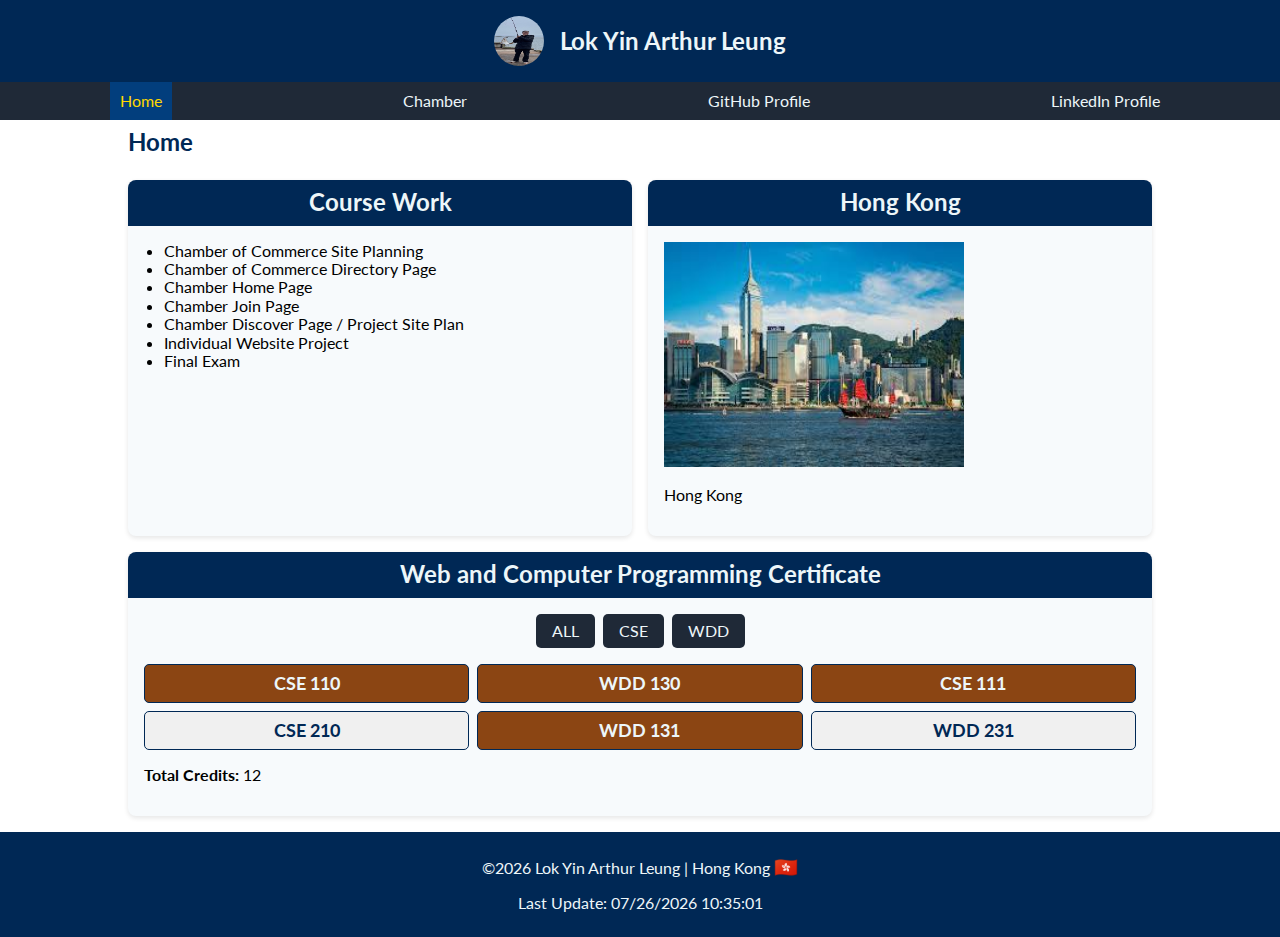
==== index.html @ f3d8ae1b "Updated" ====
<!DOCTYPE html>
<html lang="en">
<head>
    <meta charset="UTF-8">
    <meta name="viewport" content="width=device-width, initial-scale=1.0">
    <meta name="description" content="Home page">
    <meta name="author" content="Lok Yin Arthur Leung">
    <link rel="icon" href="images/bear-face.png">
    <!-- Essential META Tags -->
    <meta property="og:title" content="Home | Lok Yin Arthur Leung">
    <meta property="og:type" content="website" />
    <meta property="og:image" content="images/hongkong-card.jpg">
    <meta property="og:url" content="https://lalathehung.github.io/wdd231/index.html">
    <meta name="twitter:card" content="summary_large_image">

    <title>Home | Lok Yin Arthur Leung</title>
    <link rel="preconnect" href="https://fonts.googleapis.com">
    <link rel="preconnect" href="https://fonts.gstatic.com" crossorigin>
    <link href="https://fonts.googleapis.com/css2?family=Barlow&family=Lato&display=swap" rel="stylesheet">
    <link rel="stylesheet" href="styles/normalize.css">
    <link rel="stylesheet" href="styles/small.css">
    <link rel="stylesheet" href="styles/large.css">
    <script src="scripts/main.js" defer></script>
    <script src="scripts/courses.js" defer></script>
</head>
<body>
    <header>
        <div class="contenedor">
            <img class="avatar" src="images/profile.jpg" alt="Lok Yin Arthur Leung photo">
            <h1>Lok Yin Arthur Leung</h1>
        </div>
        <button id="menu" title="Menu"></button>
    </header>
    <nav>
        <ul>
            <li><a class="active" href="/index.html">Home</a></li>
            <li><a href="chamber/index.html" target="_blank">Chamber</a></li>
            <li><a href="https://github.com/lalathehung" target="_blank">GitHub Profile</a></li>
            <li><a href="https://www.linkedin.com" target="_blank">LinkedIn Profile</a></li>
        </ul>
    </nav>
    <h2 class="page-title">Home</h2>
    <main>
        <section class="courseWork-box">
            <h2>Course Work</h2>
            <ul>
                <li>Chamber of Commerce Site Planning</li>
                <li>Chamber of Commerce Directory Page</li>
                <li>Chamber Home Page</li>
                <li>Chamber Join Page</li>
                <li>Chamber Discover Page / Project Site Plan</li>
                <li>Individual Website Project</li>
                <li>Final Exam</li>
            </ul>
        </section>
        <section class="country-box">
            <h2>Hong Kong</h2>
            <picture>
                <source media="(min-width: 768px)" srcset="images/hongkong_small.jpg">
                <source media="(min-width: 1024px)" srcset="images/hongkong_medium.jpg">
                <img src="images/hongkong_small.jpg" alt="Hong Kong" width="300" height="225">
            </picture>
            <p>Hong Kong</p>
        </section>
        <section class="certificate-box">
            <h2>Web and Computer Programming Certificate</h2>
            <div class="boxButton">
                <button class="courseButton" value="all" title="Filter button">ALL</button>
                <button class="courseButton" value="cse" title="Filter button">CSE</button>
                <button class="courseButton" value="wdd" title="Filter button">WDD</button>
            </div>
            <div class="boxcertificate01 boxCourse"></div>
            <dialog id="courses-details"></dialog>
            <p id="totalCreditsCert01">Total Credits for Certificate 1: 0</p>
        </section>
    </main>
    <footer>
        <p>©<span id="currentyear">2025</span> Lok Yin Arthur Leung | Hong Kong <span class="flag">🇭🇰</span></p>
        <p id="lastModified">Last Update: 01/01/1970 12:00:00</p>
    </footer>
</body>
</html>
---- styles/small.css ----
:root {
    --true-blue: #0466c8ff;
    --sapphire: #0353a4ff;
    --yale-blue: #023e7dff;
    --oxford-blue: #002855ff;
    --alice-blue: #edf6f9ff;
    --cool-gray: #1f2937ff; 
    --slate-gray: #1f2937ff; 
    --brown: #8b4513ff; 
    --section-background: #f7fafcff; 
    --headline-color-on-white: var(--oxford-blue);
    --headline-color-on-color: var(--alice-blue);
    --nav-link-color: var(--oxford-blue);
    --nav-background-color: var(--cool-gray);
    --nav-hover-link-color: var(--alice-blue);
    --nav-hover-background-color: var(--sapphire);
    --font-size-small: 16px;
    --font-size-base: 18px;
    --font-size-large: 24px;
}

body {
    font-family: 'Lato', sans-serif;
    margin: 0;
    padding: 0;
    display: flex;
    flex-direction: column;
    min-height: 100vh;
}

header, footer {
    background-color: var(--oxford-blue);
    color: var(--alice-blue);
    text-align: center;
    padding: 1rem;
}

header .contenedor {
    display: flex;
    flex-direction: row; /* Horizontal layout: avatar on left, name on right */
    align-items: center;
    justify-content: center;
    gap: 1rem;
}

header h1 {
    margin: 0;
    font-size: var(--font-size-large);
}

.avatar {
    width: 50px;
    height: 50px;
    border-radius: 50%;
}

nav ul {
    list-style: none;
    padding: 0;
    margin: 0;
    display: flex;
    justify-content: space-around;
    background-color: var(--nav-background-color);
}

nav a {
    color: var(--alice-blue);
    text-decoration: none;
    padding: 10px;
    display: block; /* Ensure the entire link area is clickable */
}

nav a:hover, nav a.active {
    background-color: var(--yale-blue); /* Darker blue for active link */
    color: #ffd700; /* Yellow for active link text */
}

#menu {
    display: block;
    font-size: 24px;
    padding: 10px;
    background-color: var(--sapphire);
    color: var(--alice-blue);
    border: none;
    cursor: pointer;
}

#menu::before {
    content: '≡';
}

#menu.open::before {
    content: 'X';
}

.page-title {
    text-align: left;
    margin: 0.5rem 10%; /* Adjusted margin to match the example */
    font-size: var(--font-size-large);
    color: var(--oxford-blue);
}

main {
    padding: 1rem;
    display: flex;
    flex-direction: column;
    gap: 1rem;
    width: 80%; /* Center the content */
    max-width: 1200px; /* Match the example's max-width */
    margin: 0 auto; /* Center horizontally */
}

section {
    background-color: var(--section-background); /* Light blue-gray background */
    padding: 1rem;
    border-radius: 8px;
    box-shadow: 0 2px 5px rgba(0,0,0,0.1);
}

section h2 {
    background-color: var(--oxford-blue); /* Dark blue background for section titles */
    color: var(--alice-blue); /* White text */
    text-align: center !important; /* Center the section titles */
    padding: 0.5rem;
    margin: -1rem -1rem 1rem -1rem; /* Extend background to edges of section */
    border-top-left-radius: 8px;
    border-top-right-radius: 8px;
    border-bottom: 2px solid var(--oxford-blue);
    font-size: var(--font-size-large);
}

h1 {
    font-size: var(--font-size-large);
    margin-bottom: 0.5rem;
}

.courseWork-box ul {
    margin: 0;
    padding-left: 20px;
}

.boxButton {
    display: flex;
    justify-content: center !important; /* Center the buttons */
    align-items: center; /* Vertically center the buttons */
    gap: 0.5rem;
    margin-bottom: 1rem;
    width: 100%; /* Ensure the container spans the full width */
    text-align: center; /* Fallback for centering */
}

.courseButton {
    padding: 0.5rem 1rem;
    border: none;
    border-radius: 5px;
    background-color: var(--slate-gray);
    color: var(--alice-blue);
    cursor: pointer;
    transition: background-color 0.3s;
}

.courseButton:hover {
    background-color: var(--nav-hover-background-color);
}

.boxcertificate01 {
    display: grid;
    grid-template-columns: 1fr; /* Default: single column */
    gap: 0.5rem;
}

.course {
    padding: 0.5rem;
    border: 1px solid var(--oxford-blue);
    border-radius: 5px;
    text-align: center;
}

.course h3 {
    margin: 0;
    font-size: var(--font-size-base);
}

.courseComplete {
    background-color: var(--brown); /* Brown for completed courses */
    color: var(--alice-blue);
}

.courseNoComplete {
    background-color: #f0f0f0; /* Light gray for incomplete courses */
    color: var(--oxford-blue);
}

footer p {
    margin: 0;
    padding: 0.5rem;
    font-size: var(--font-size-small);
}

.flag {
    font-size: 1.2rem;
}

@media (max-width: 768px) {
    nav ul {
        flex-direction: column;
        display: none;
    }
    
    nav ul.open {
        display: flex;
    }

    nav li {
        border-bottom: 1px solid var(--slate-gray);
    }

    main {
        grid-template-columns: 1fr; /* Stack sections vertically on mobile */
        width: 90%; /* Slightly wider on mobile */
    }

    header .contenedor {
        flex-direction: column; /* Stack avatar and name on mobile */
    }

    .page-title {
        margin: 0.5rem 5%; /* Adjusted for mobile */
    }

    .boxcertificate01 {
        grid-template-columns: 1fr; /* Single column on mobile */
    }
}

@media (min-width: 768px) {
    nav ul {
        display: flex;
    }
    
    #menu {
        display: none;
    }

    main {
        display: grid;
        grid-template-columns: 1fr 1fr; /* Two equal columns for Course Work and Hong Kong */
        gap: 1rem;
    }

    .certificate-box {
        grid-column: 1 / -1; /* Certificate section spans full width */
    }

    section.certificate-box .boxcertificate01 {
        display: grid !important; /* Ensure grid is applied */
        grid-template-columns: repeat(3, 1fr) !important; /* Three columns for course list on desktop */
        gap: 0.5rem;
    }

    section {
        min-height: 250px; /* Ensure consistent height for Course Work and Hong Kong */
        box-sizing: border-box;
    }
}
---- styles/large.css ----
/* Larger Views ******************************/
@media (min-width: 1024px) {
    main {
        width: 80%;
        max-width: 1200px;
        margin: 0 auto; /* Center the content */
    }  
}
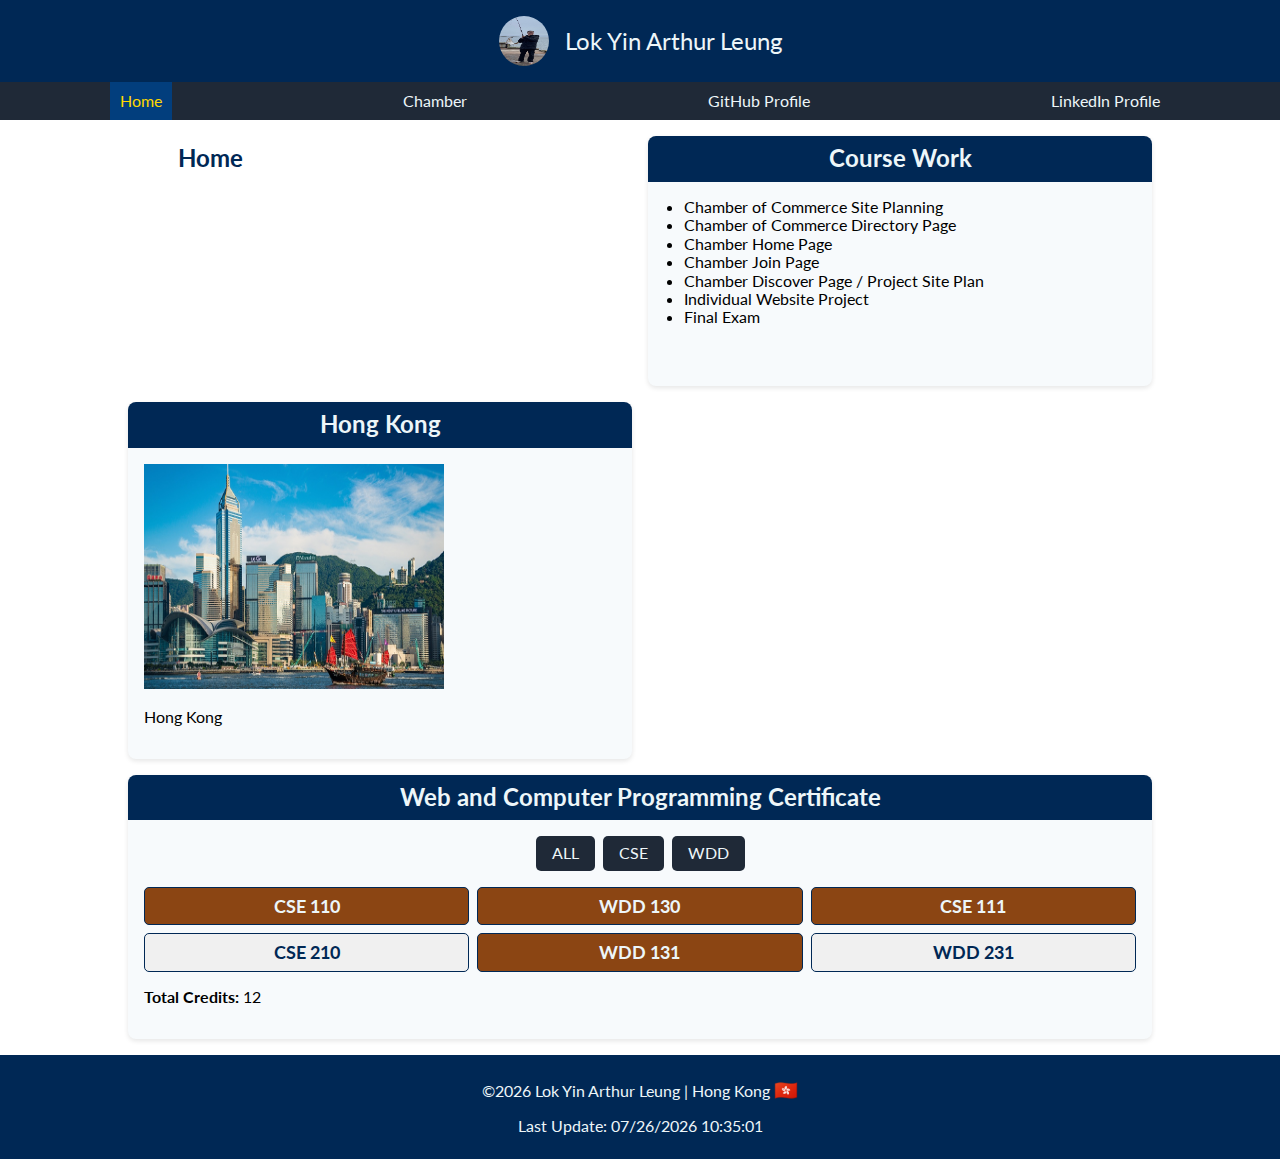
==== commit f34b5e01: "Updated" ====
--- a/index.html
+++ b/index.html
@@ -27,20 +27,20 @@
     <header>
         <div class="contenedor">
             <img class="avatar" src="images/profile.jpg" alt="Lok Yin Arthur Leung photo">
-            <h1>Lok Yin Arthur Leung</h1>
+            <div>Lok Yin Arthur Leung</div> <!-- Changed from <h1> to <div> -->
         </div>
         <button id="menu" title="Menu"></button>
     </header>
     <nav>
         <ul>
-            <li><a class="active" href="/index.html">Home</a></li>
+            <li><a class="active" href="./index.html">Home</a></li> <!-- Updated href -->
             <li><a href="chamber/index.html" target="_blank">Chamber</a></li>
             <li><a href="https://github.com/lalathehung" target="_blank">GitHub Profile</a></li>
             <li><a href="https://www.linkedin.com" target="_blank">LinkedIn Profile</a></li>
         </ul>
     </nav>
-    <h2 class="page-title">Home</h2>
     <main>
+        <h1>Home</h1> <!-- Added as first element in main, matches screenshot -->
         <section class="courseWork-box">
             <h2>Course Work</h2>
             <ul>
@@ -56,9 +56,9 @@
         <section class="country-box">
             <h2>Hong Kong</h2>
             <picture>
-                <source media="(min-width: 768px)" srcset="images/hongkong_small.jpg">
-                <source media="(min-width: 1024px)" srcset="images/hongkong_medium.jpg">
-                <img src="images/hongkong_small.jpg" alt="Hong Kong" width="300" height="225">
+                <source media="(min-width: 768px)" srcset="images/hongkong_medium.jpg"> <!-- Updated to use different image -->
+                <source media="(min-width: 1024px)" srcset="images/hongkong_large.jpg">
+                <img src="images/hongkong_small.jpg" alt="Hong Kong" width="300" height="225" loading="lazy">
             </picture>
             <p>Hong Kong</p>
         </section>
--- a/styles/small.css
+++ b/styles/small.css
@@ -37,13 +37,13 @@
 
 header .contenedor {
     display: flex;
-    flex-direction: row; /* Horizontal layout: avatar on left, name on right */
+    flex-direction: row;
     align-items: center;
     justify-content: center;
     gap: 1rem;
 }
 
-header h1 {
+header .contenedor div { /* Updated to target <div> */
     margin: 0;
     font-size: var(--font-size-large);
 }
@@ -67,12 +67,12 @@
     color: var(--alice-blue);
     text-decoration: none;
     padding: 10px;
-    display: block; /* Ensure the entire link area is clickable */
+    display: block;
 }
 
 nav a:hover, nav a.active {
-    background-color: var(--yale-blue); /* Darker blue for active link */
-    color: #ffd700; /* Yellow for active link text */
+    background-color: var(--yale-blue);
+    color: #ffd700;
 }
 
 #menu {
@@ -93,11 +93,10 @@
     content: 'X';
 }
 
-.page-title {
-    text-align: left;
-    margin: 0.5rem 10%; /* Adjusted margin to match the example */
+main h1 { /* Added styling for <h1> in main */
     font-size: var(--font-size-large);
     color: var(--oxford-blue);
+    margin: 0.5rem 10%;
 }
 
 main {
@@ -105,24 +104,24 @@
     display: flex;
     flex-direction: column;
     gap: 1rem;
-    width: 80%; /* Center the content */
-    max-width: 1200px; /* Match the example's max-width */
-    margin: 0 auto; /* Center horizontally */
+    width: 80%;
+    max-width: 1200px;
+    margin: 0 auto;
 }
 
 section {
-    background-color: var(--section-background); /* Light blue-gray background */
+    background-color: var(--section-background);
     padding: 1rem;
     border-radius: 8px;
     box-shadow: 0 2px 5px rgba(0,0,0,0.1);
 }
 
 section h2 {
-    background-color: var(--oxford-blue); /* Dark blue background for section titles */
-    color: var(--alice-blue); /* White text */
-    text-align: center !important; /* Center the section titles */
+    background-color: var(--oxford-blue);
+    color: var(--alice-blue);
+    text-align: center !important;
     padding: 0.5rem;
-    margin: -1rem -1rem 1rem -1rem; /* Extend background to edges of section */
+    margin: -1rem -1rem 1rem -1rem;
     border-top-left-radius: 8px;
     border-top-right-radius: 8px;
     border-bottom: 2px solid var(--oxford-blue);
@@ -141,12 +140,12 @@
 
 .boxButton {
     display: flex;
-    justify-content: center !important; /* Center the buttons */
-    align-items: center; /* Vertically center the buttons */
+    justify-content: center !important;
+    align-items: center;
     gap: 0.5rem;
     margin-bottom: 1rem;
-    width: 100%; /* Ensure the container spans the full width */
-    text-align: center; /* Fallback for centering */
+    width: 100%;
+    text-align: center;
 }
 
 .courseButton {
@@ -165,7 +164,7 @@
 
 .boxcertificate01 {
     display: grid;
-    grid-template-columns: 1fr; /* Default: single column */
+    grid-template-columns: 1fr;
     gap: 0.5rem;
 }
 
@@ -182,12 +181,12 @@
 }
 
 .courseComplete {
-    background-color: var(--brown); /* Brown for completed courses */
+    background-color: var(--brown);
     color: var(--alice-blue);
 }
 
 .courseNoComplete {
-    background-color: #f0f0f0; /* Light gray for incomplete courses */
+    background-color: #f0f0f0;
     color: var(--oxford-blue);
 }
 
@@ -216,20 +215,20 @@
     }
 
     main {
-        grid-template-columns: 1fr; /* Stack sections vertically on mobile */
-        width: 90%; /* Slightly wider on mobile */
+        grid-template-columns: 1fr;
+        width: 90%;
     }
 
     header .contenedor {
-        flex-direction: column; /* Stack avatar and name on mobile */
-    }
-
-    .page-title {
-        margin: 0.5rem 5%; /* Adjusted for mobile */
+        flex-direction: column;
+    }
+
+    main h1 { /* Adjusted for mobile */
+        margin: 0.5rem 5%;
     }
 
     .boxcertificate01 {
-        grid-template-columns: 1fr; /* Single column on mobile */
+        grid-template-columns: 1fr;
     }
 }
 
@@ -244,22 +243,22 @@
 
     main {
         display: grid;
-        grid-template-columns: 1fr 1fr; /* Two equal columns for Course Work and Hong Kong */
+        grid-template-columns: 1fr 1fr;
         gap: 1rem;
     }
 
     .certificate-box {
-        grid-column: 1 / -1; /* Certificate section spans full width */
+        grid-column: 1 / -1;
     }
 
     section.certificate-box .boxcertificate01 {
-        display: grid !important; /* Ensure grid is applied */
-        grid-template-columns: repeat(3, 1fr) !important; /* Three columns for course list on desktop */
+        display: grid !important;
+        grid-template-columns: repeat(3, 1fr) !important;
         gap: 0.5rem;
     }
 
     section {
-        min-height: 250px; /* Ensure consistent height for Course Work and Hong Kong */
+        min-height: 250px;
         box-sizing: border-box;
     }
 }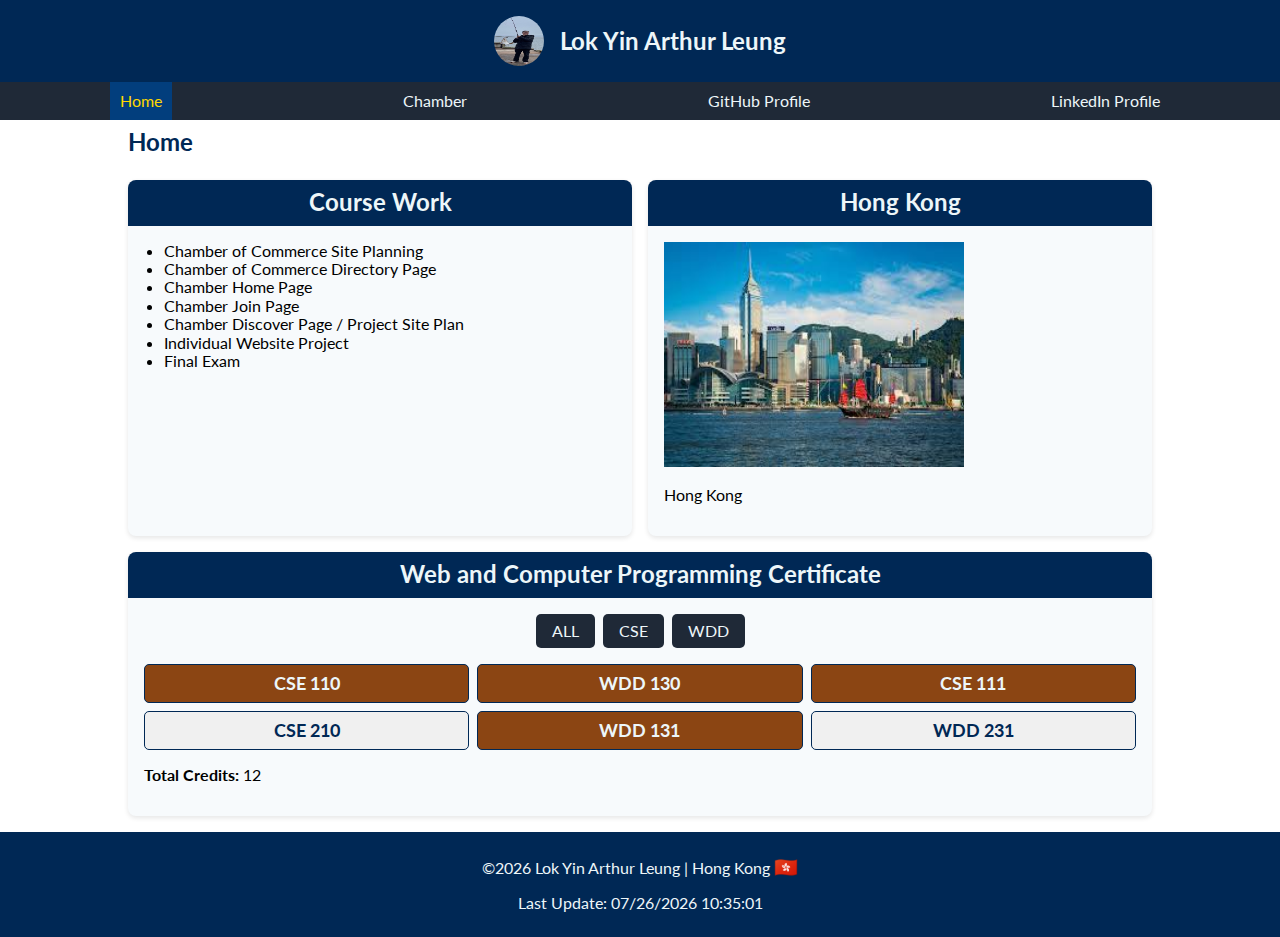
==== commit 4db1496b: "Updated" ====
--- a/index.html
+++ b/index.html
@@ -27,20 +27,20 @@
     <header>
         <div class="contenedor">
             <img class="avatar" src="images/profile.jpg" alt="Lok Yin Arthur Leung photo">
-            <div>Lok Yin Arthur Leung</div> <!-- Changed from <h1> to <div> -->
+            <h1>Lok Yin Arthur Leung</h1>
         </div>
         <button id="menu" title="Menu"></button>
     </header>
     <nav>
         <ul>
-            <li><a class="active" href="./index.html">Home</a></li> <!-- Updated href -->
+            <li><a class="active" href="/index.html">Home</a></li>
             <li><a href="chamber/index.html" target="_blank">Chamber</a></li>
             <li><a href="https://github.com/lalathehung" target="_blank">GitHub Profile</a></li>
             <li><a href="https://www.linkedin.com" target="_blank">LinkedIn Profile</a></li>
         </ul>
     </nav>
+    <h2 class="page-title">Home</h2>
     <main>
-        <h1>Home</h1> <!-- Added as first element in main, matches screenshot -->
         <section class="courseWork-box">
             <h2>Course Work</h2>
             <ul>
@@ -56,9 +56,9 @@
         <section class="country-box">
             <h2>Hong Kong</h2>
             <picture>
-                <source media="(min-width: 768px)" srcset="images/hongkong_medium.jpg"> <!-- Updated to use different image -->
-                <source media="(min-width: 1024px)" srcset="images/hongkong_large.jpg">
-                <img src="images/hongkong_small.jpg" alt="Hong Kong" width="300" height="225" loading="lazy">
+                <source media="(min-width: 768px)" srcset="images/hongkong_small.jpg">
+                <source media="(min-width: 1024px)" srcset="images/hongkong_medium.jpg">
+                <img src="images/hongkong_small.jpg" alt="Hong Kong" width="300" height="225">
             </picture>
             <p>Hong Kong</p>
         </section>
--- a/styles/small.css
+++ b/styles/small.css
@@ -37,13 +37,13 @@
 
 header .contenedor {
     display: flex;
-    flex-direction: row;
+    flex-direction: row; /* Horizontal layout: avatar on left, name on right */
     align-items: center;
     justify-content: center;
     gap: 1rem;
 }
 
-header .contenedor div { /* Updated to target <div> */
+header h1 {
     margin: 0;
     font-size: var(--font-size-large);
 }
@@ -67,12 +67,12 @@
     color: var(--alice-blue);
     text-decoration: none;
     padding: 10px;
-    display: block;
+    display: block; /* Ensure the entire link area is clickable */
 }
 
 nav a:hover, nav a.active {
-    background-color: var(--yale-blue);
-    color: #ffd700;
+    background-color: var(--yale-blue); /* Darker blue for active link */
+    color: #ffd700; /* Yellow for active link text */
 }
 
 #menu {
@@ -93,10 +93,11 @@
     content: 'X';
 }
 
-main h1 { /* Added styling for <h1> in main */
+.page-title {
+    text-align: left;
+    margin: 0.5rem 10%; /* Adjusted margin to match the example */
     font-size: var(--font-size-large);
     color: var(--oxford-blue);
-    margin: 0.5rem 10%;
 }
 
 main {
@@ -104,24 +105,24 @@
     display: flex;
     flex-direction: column;
     gap: 1rem;
-    width: 80%;
-    max-width: 1200px;
-    margin: 0 auto;
+    width: 80%; /* Center the content */
+    max-width: 1200px; /* Match the example's max-width */
+    margin: 0 auto; /* Center horizontally */
 }
 
 section {
-    background-color: var(--section-background);
+    background-color: var(--section-background); /* Light blue-gray background */
     padding: 1rem;
     border-radius: 8px;
     box-shadow: 0 2px 5px rgba(0,0,0,0.1);
 }
 
 section h2 {
-    background-color: var(--oxford-blue);
-    color: var(--alice-blue);
-    text-align: center !important;
+    background-color: var(--oxford-blue); /* Dark blue background for section titles */
+    color: var(--alice-blue); /* White text */
+    text-align: center !important; /* Center the section titles */
     padding: 0.5rem;
-    margin: -1rem -1rem 1rem -1rem;
+    margin: -1rem -1rem 1rem -1rem; /* Extend background to edges of section */
     border-top-left-radius: 8px;
     border-top-right-radius: 8px;
     border-bottom: 2px solid var(--oxford-blue);
@@ -140,12 +141,12 @@
 
 .boxButton {
     display: flex;
-    justify-content: center !important;
-    align-items: center;
+    justify-content: center !important; /* Center the buttons */
+    align-items: center; /* Vertically center the buttons */
     gap: 0.5rem;
     margin-bottom: 1rem;
-    width: 100%;
-    text-align: center;
+    width: 100%; /* Ensure the container spans the full width */
+    text-align: center; /* Fallback for centering */
 }
 
 .courseButton {
@@ -164,7 +165,7 @@
 
 .boxcertificate01 {
     display: grid;
-    grid-template-columns: 1fr;
+    grid-template-columns: 1fr; /* Default: single column */
     gap: 0.5rem;
 }
 
@@ -181,12 +182,12 @@
 }
 
 .courseComplete {
-    background-color: var(--brown);
+    background-color: var(--brown); /* Brown for completed courses */
     color: var(--alice-blue);
 }
 
 .courseNoComplete {
-    background-color: #f0f0f0;
+    background-color: #f0f0f0; /* Light gray for incomplete courses */
     color: var(--oxford-blue);
 }
 
@@ -215,20 +216,20 @@
     }
 
     main {
-        grid-template-columns: 1fr;
-        width: 90%;
+        grid-template-columns: 1fr; /* Stack sections vertically on mobile */
+        width: 90%; /* Slightly wider on mobile */
     }
 
     header .contenedor {
-        flex-direction: column;
-    }
-
-    main h1 { /* Adjusted for mobile */
-        margin: 0.5rem 5%;
+        flex-direction: column; /* Stack avatar and name on mobile */
+    }
+
+    .page-title {
+        margin: 0.5rem 5%; /* Adjusted for mobile */
     }
 
     .boxcertificate01 {
-        grid-template-columns: 1fr;
+        grid-template-columns: 1fr; /* Single column on mobile */
     }
 }
 
@@ -243,22 +244,22 @@
 
     main {
         display: grid;
-        grid-template-columns: 1fr 1fr;
+        grid-template-columns: 1fr 1fr; /* Two equal columns for Course Work and Hong Kong */
         gap: 1rem;
     }
 
     .certificate-box {
-        grid-column: 1 / -1;
+        grid-column: 1 / -1; /* Certificate section spans full width */
     }
 
     section.certificate-box .boxcertificate01 {
-        display: grid !important;
-        grid-template-columns: repeat(3, 1fr) !important;
+        display: grid !important; /* Ensure grid is applied */
+        grid-template-columns: repeat(3, 1fr) !important; /* Three columns for course list on desktop */
         gap: 0.5rem;
     }
 
     section {
-        min-height: 250px;
+        min-height: 250px; /* Ensure consistent height for Course Work and Hong Kong */
         box-sizing: border-box;
     }
 }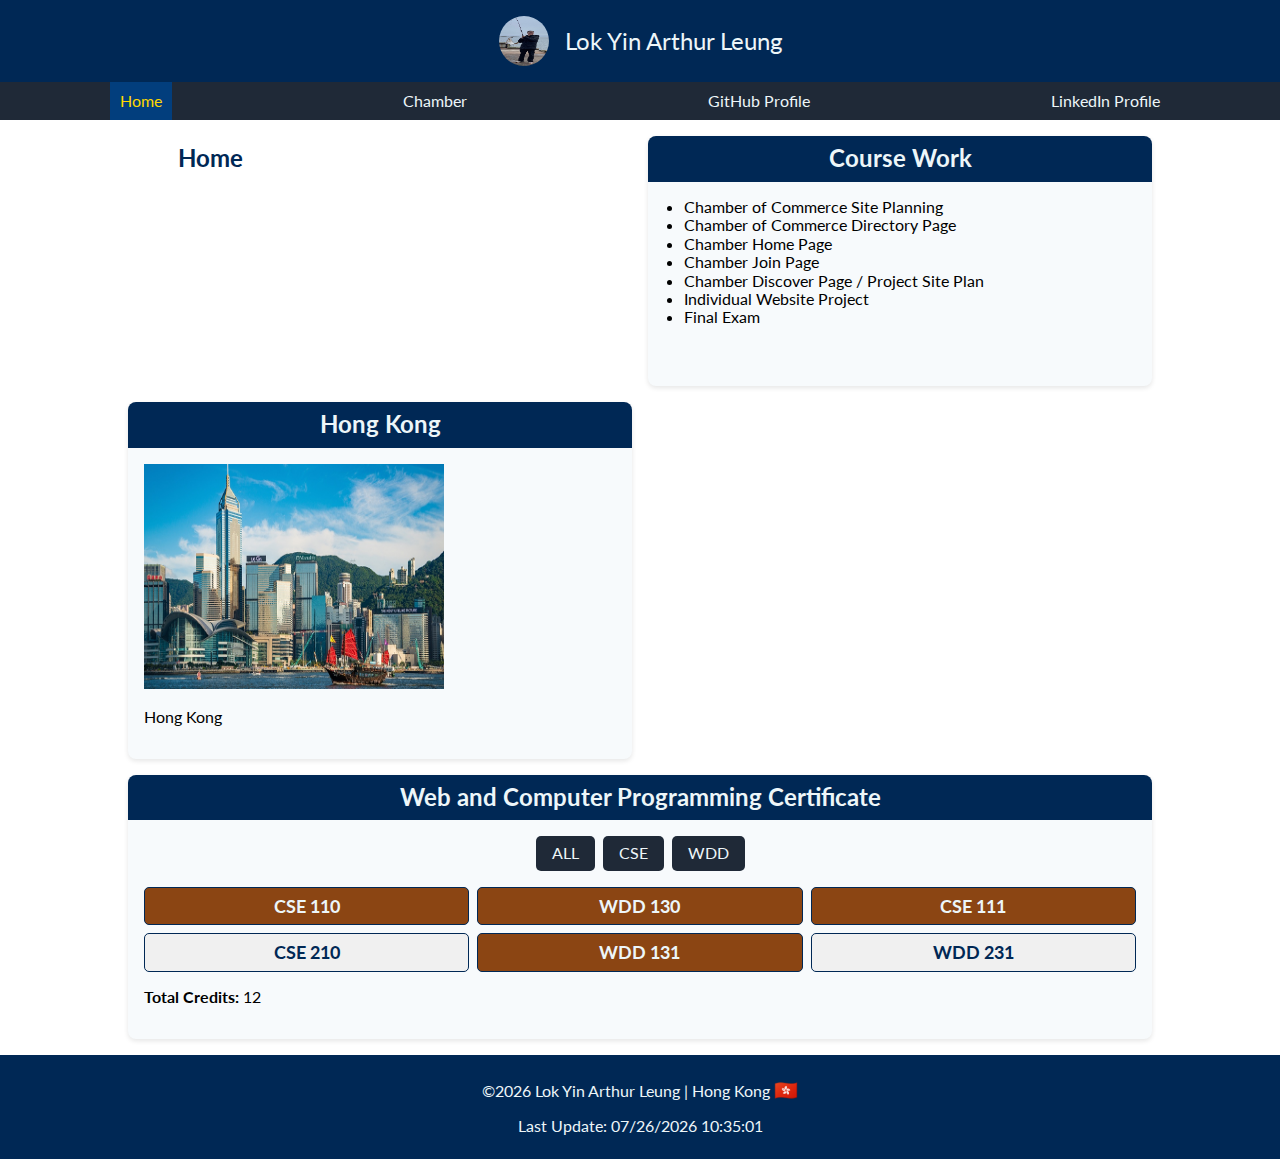
==== commit 04e39758: "Updated" ====
--- a/index.html
+++ b/index.html
@@ -27,20 +27,20 @@
     <header>
         <div class="contenedor">
             <img class="avatar" src="images/profile.jpg" alt="Lok Yin Arthur Leung photo">
-            <h1>Lok Yin Arthur Leung</h1>
+            <div>Lok Yin Arthur Leung</div> <!-- Changed from <h1> to <div> -->
         </div>
         <button id="menu" title="Menu"></button>
     </header>
     <nav>
         <ul>
-            <li><a class="active" href="/index.html">Home</a></li>
+            <li><a class="active" href="./index.html">Home</a></li> <!-- Updated href -->
             <li><a href="chamber/index.html" target="_blank">Chamber</a></li>
             <li><a href="https://github.com/lalathehung" target="_blank">GitHub Profile</a></li>
             <li><a href="https://www.linkedin.com" target="_blank">LinkedIn Profile</a></li>
         </ul>
     </nav>
-    <h2 class="page-title">Home</h2>
     <main>
+        <h1>Home</h1> <!-- Added as first element in main, matches page title -->
         <section class="courseWork-box">
             <h2>Course Work</h2>
             <ul>
@@ -56,9 +56,9 @@
         <section class="country-box">
             <h2>Hong Kong</h2>
             <picture>
-                <source media="(min-width: 768px)" srcset="images/hongkong_small.jpg">
-                <source media="(min-width: 1024px)" srcset="images/hongkong_medium.jpg">
-                <img src="images/hongkong_small.jpg" alt="Hong Kong" width="300" height="225">
+                <source media="(min-width: 768px)" srcset="images/hongkong_medium.jpg">
+                <source media="(min-width: 1024px)" srcset="images/hongkong_large.jpg">
+                <img src="images/hongkong_small.jpg" alt="Hong Kong" width="300" height="225" loading="lazy">
             </picture>
             <p>Hong Kong</p>
         </section>
--- a/styles/small.css
+++ b/styles/small.css
@@ -37,13 +37,13 @@
 
 header .contenedor {
     display: flex;
-    flex-direction: row; /* Horizontal layout: avatar on left, name on right */
+    flex-direction: row;
     align-items: center;
     justify-content: center;
     gap: 1rem;
 }
 
-header h1 {
+header .contenedor div {
     margin: 0;
     font-size: var(--font-size-large);
 }
@@ -67,12 +67,12 @@
     color: var(--alice-blue);
     text-decoration: none;
     padding: 10px;
-    display: block; /* Ensure the entire link area is clickable */
+    display: block;
 }
 
 nav a:hover, nav a.active {
-    background-color: var(--yale-blue); /* Darker blue for active link */
-    color: #ffd700; /* Yellow for active link text */
+    background-color: var(--yale-blue);
+    color: #ffd700;
 }
 
 #menu {
@@ -93,9 +93,9 @@
     content: 'X';
 }
 
-.page-title {
+main h1 {
     text-align: left;
-    margin: 0.5rem 10%; /* Adjusted margin to match the example */
+    margin: 0.5rem 10%; /* Matches .page-title styling */
     font-size: var(--font-size-large);
     color: var(--oxford-blue);
 }
@@ -105,24 +105,24 @@
     display: flex;
     flex-direction: column;
     gap: 1rem;
-    width: 80%; /* Center the content */
-    max-width: 1200px; /* Match the example's max-width */
-    margin: 0 auto; /* Center horizontally */
+    width: 80%;
+    max-width: 1200px;
+    margin: 0 auto;
 }
 
 section {
-    background-color: var(--section-background); /* Light blue-gray background */
+    background-color: var(--section-background);
     padding: 1rem;
     border-radius: 8px;
     box-shadow: 0 2px 5px rgba(0,0,0,0.1);
 }
 
 section h2 {
-    background-color: var(--oxford-blue); /* Dark blue background for section titles */
-    color: var(--alice-blue); /* White text */
-    text-align: center !important; /* Center the section titles */
+    background-color: var(--oxford-blue);
+    color: var(--alice-blue);
+    text-align: center !important;
     padding: 0.5rem;
-    margin: -1rem -1rem 1rem -1rem; /* Extend background to edges of section */
+    margin: -1rem -1rem 1rem -1rem;
     border-top-left-radius: 8px;
     border-top-right-radius: 8px;
     border-bottom: 2px solid var(--oxford-blue);
@@ -141,12 +141,12 @@
 
 .boxButton {
     display: flex;
-    justify-content: center !important; /* Center the buttons */
-    align-items: center; /* Vertically center the buttons */
+    justify-content: center !important;
+    align-items: center;
     gap: 0.5rem;
     margin-bottom: 1rem;
-    width: 100%; /* Ensure the container spans the full width */
-    text-align: center; /* Fallback for centering */
+    width: 100%;
+    text-align: center;
 }
 
 .courseButton {
@@ -165,7 +165,7 @@
 
 .boxcertificate01 {
     display: grid;
-    grid-template-columns: 1fr; /* Default: single column */
+    grid-template-columns: 1fr;
     gap: 0.5rem;
 }
 
@@ -182,12 +182,12 @@
 }
 
 .courseComplete {
-    background-color: var(--brown); /* Brown for completed courses */
+    background-color: var(--brown);
     color: var(--alice-blue);
 }
 
 .courseNoComplete {
-    background-color: #f0f0f0; /* Light gray for incomplete courses */
+    background-color: #f0f0f0;
     color: var(--oxford-blue);
 }
 
@@ -216,20 +216,20 @@
     }
 
     main {
-        grid-template-columns: 1fr; /* Stack sections vertically on mobile */
-        width: 90%; /* Slightly wider on mobile */
+        grid-template-columns: 1fr;
+        width: 90%;
     }
 
     header .contenedor {
-        flex-direction: column; /* Stack avatar and name on mobile */
-    }
-
-    .page-title {
-        margin: 0.5rem 5%; /* Adjusted for mobile */
+        flex-direction: column;
+    }
+
+    main h1 {
+        margin: 0.5rem 5%; /* Matches .page-title mobile styling */
     }
 
     .boxcertificate01 {
-        grid-template-columns: 1fr; /* Single column on mobile */
+        grid-template-columns: 1fr;
     }
 }
 
@@ -244,22 +244,22 @@
 
     main {
         display: grid;
-        grid-template-columns: 1fr 1fr; /* Two equal columns for Course Work and Hong Kong */
+        grid-template-columns: 1fr 1fr;
         gap: 1rem;
     }
 
     .certificate-box {
-        grid-column: 1 / -1; /* Certificate section spans full width */
+        grid-column: 1 / -1;
     }
 
     section.certificate-box .boxcertificate01 {
-        display: grid !important; /* Ensure grid is applied */
-        grid-template-columns: repeat(3, 1fr) !important; /* Three columns for course list on desktop */
+        display: grid !important;
+        grid-template-columns: repeat(3, 1fr) !important;
         gap: 0.5rem;
     }
 
     section {
-        min-height: 250px; /* Ensure consistent height for Course Work and Hong Kong */
+        min-height: 250px;
         box-sizing: border-box;
     }
 }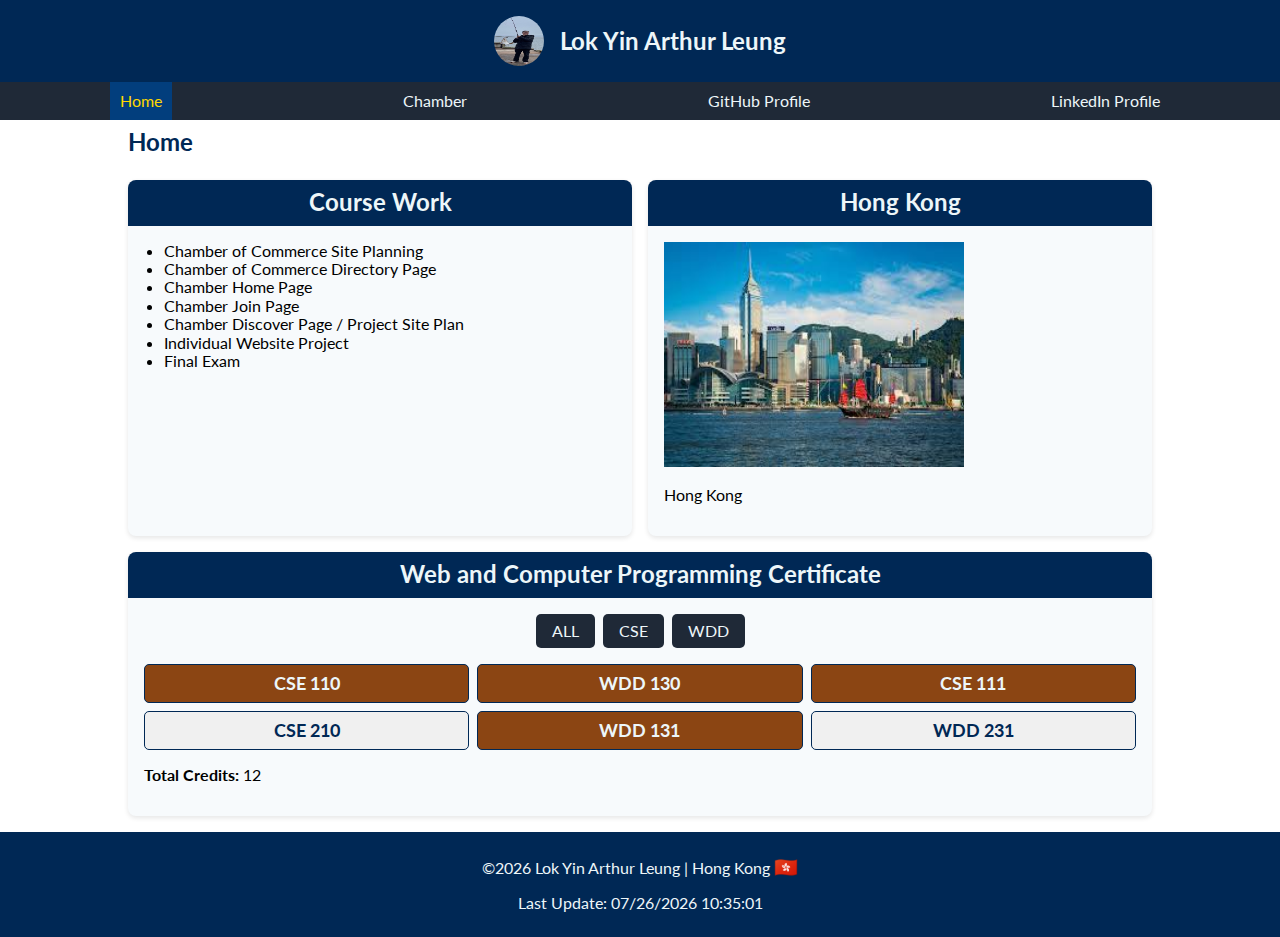
==== commit d02d3b1d: "Updated" ====
--- a/index.html
+++ b/index.html
@@ -27,20 +27,20 @@
     <header>
         <div class="contenedor">
             <img class="avatar" src="images/profile.jpg" alt="Lok Yin Arthur Leung photo">
-            <div>Lok Yin Arthur Leung</div> <!-- Changed from <h1> to <div> -->
+            <h1>Lok Yin Arthur Leung</h1>
         </div>
         <button id="menu" title="Menu"></button>
     </header>
     <nav>
         <ul>
-            <li><a class="active" href="./index.html">Home</a></li> <!-- Updated href -->
+            <li><a class="active" href="/index.html">Home</a></li>
             <li><a href="chamber/index.html" target="_blank">Chamber</a></li>
             <li><a href="https://github.com/lalathehung" target="_blank">GitHub Profile</a></li>
             <li><a href="https://www.linkedin.com" target="_blank">LinkedIn Profile</a></li>
         </ul>
     </nav>
+    <h2 class="page-title">Home</h2>
     <main>
-        <h1>Home</h1> <!-- Added as first element in main, matches page title -->
         <section class="courseWork-box">
             <h2>Course Work</h2>
             <ul>
@@ -56,9 +56,9 @@
         <section class="country-box">
             <h2>Hong Kong</h2>
             <picture>
-                <source media="(min-width: 768px)" srcset="images/hongkong_medium.jpg">
-                <source media="(min-width: 1024px)" srcset="images/hongkong_large.jpg">
-                <img src="images/hongkong_small.jpg" alt="Hong Kong" width="300" height="225" loading="lazy">
+                <source media="(min-width: 768px)" srcset="images/hongkong_small.jpg">
+                <source media="(min-width: 1024px)" srcset="images/hongkong_medium.jpg">
+                <img src="images/hongkong_small.jpg" alt="Hong Kong" width="300" height="225">
             </picture>
             <p>Hong Kong</p>
         </section>
--- a/styles/small.css
+++ b/styles/small.css
@@ -37,13 +37,13 @@
 
 header .contenedor {
     display: flex;
-    flex-direction: row;
+    flex-direction: row; /* Horizontal layout: avatar on left, name on right */
     align-items: center;
     justify-content: center;
     gap: 1rem;
 }
 
-header .contenedor div {
+header h1 {
     margin: 0;
     font-size: var(--font-size-large);
 }
@@ -67,12 +67,12 @@
     color: var(--alice-blue);
     text-decoration: none;
     padding: 10px;
-    display: block;
+    display: block; /* Ensure the entire link area is clickable */
 }
 
 nav a:hover, nav a.active {
-    background-color: var(--yale-blue);
-    color: #ffd700;
+    background-color: var(--yale-blue); /* Darker blue for active link */
+    color: #ffd700; /* Yellow for active link text */
 }
 
 #menu {
@@ -93,9 +93,9 @@
     content: 'X';
 }
 
-main h1 {
+.page-title {
     text-align: left;
-    margin: 0.5rem 10%; /* Matches .page-title styling */
+    margin: 0.5rem 10%; /* Adjusted margin to match the example */
     font-size: var(--font-size-large);
     color: var(--oxford-blue);
 }
@@ -105,24 +105,24 @@
     display: flex;
     flex-direction: column;
     gap: 1rem;
-    width: 80%;
-    max-width: 1200px;
-    margin: 0 auto;
+    width: 80%; /* Center the content */
+    max-width: 1200px; /* Match the example's max-width */
+    margin: 0 auto; /* Center horizontally */
 }
 
 section {
-    background-color: var(--section-background);
+    background-color: var(--section-background); /* Light blue-gray background */
     padding: 1rem;
     border-radius: 8px;
     box-shadow: 0 2px 5px rgba(0,0,0,0.1);
 }
 
 section h2 {
-    background-color: var(--oxford-blue);
-    color: var(--alice-blue);
-    text-align: center !important;
+    background-color: var(--oxford-blue); /* Dark blue background for section titles */
+    color: var(--alice-blue); /* White text */
+    text-align: center !important; /* Center the section titles */
     padding: 0.5rem;
-    margin: -1rem -1rem 1rem -1rem;
+    margin: -1rem -1rem 1rem -1rem; /* Extend background to edges of section */
     border-top-left-radius: 8px;
     border-top-right-radius: 8px;
     border-bottom: 2px solid var(--oxford-blue);
@@ -141,12 +141,12 @@
 
 .boxButton {
     display: flex;
-    justify-content: center !important;
-    align-items: center;
+    justify-content: center !important; /* Center the buttons */
+    align-items: center; /* Vertically center the buttons */
     gap: 0.5rem;
     margin-bottom: 1rem;
-    width: 100%;
-    text-align: center;
+    width: 100%; /* Ensure the container spans the full width */
+    text-align: center; /* Fallback for centering */
 }
 
 .courseButton {
@@ -165,7 +165,7 @@
 
 .boxcertificate01 {
     display: grid;
-    grid-template-columns: 1fr;
+    grid-template-columns: 1fr; /* Default: single column */
     gap: 0.5rem;
 }
 
@@ -182,12 +182,12 @@
 }
 
 .courseComplete {
-    background-color: var(--brown);
+    background-color: var(--brown); /* Brown for completed courses */
     color: var(--alice-blue);
 }
 
 .courseNoComplete {
-    background-color: #f0f0f0;
+    background-color: #f0f0f0; /* Light gray for incomplete courses */
     color: var(--oxford-blue);
 }
 
@@ -216,20 +216,20 @@
     }
 
     main {
-        grid-template-columns: 1fr;
-        width: 90%;
+        grid-template-columns: 1fr; /* Stack sections vertically on mobile */
+        width: 90%; /* Slightly wider on mobile */
     }
 
     header .contenedor {
-        flex-direction: column;
-    }
-
-    main h1 {
-        margin: 0.5rem 5%; /* Matches .page-title mobile styling */
+        flex-direction: column; /* Stack avatar and name on mobile */
+    }
+
+    .page-title {
+        margin: 0.5rem 5%; /* Adjusted for mobile */
     }
 
     .boxcertificate01 {
-        grid-template-columns: 1fr;
+        grid-template-columns: 1fr; /* Single column on mobile */
     }
 }
 
@@ -244,22 +244,22 @@
 
     main {
         display: grid;
-        grid-template-columns: 1fr 1fr;
+        grid-template-columns: 1fr 1fr; /* Two equal columns for Course Work and Hong Kong */
         gap: 1rem;
     }
 
     .certificate-box {
-        grid-column: 1 / -1;
+        grid-column: 1 / -1; /* Certificate section spans full width */
     }
 
     section.certificate-box .boxcertificate01 {
-        display: grid !important;
-        grid-template-columns: repeat(3, 1fr) !important;
+        display: grid !important; /* Ensure grid is applied */
+        grid-template-columns: repeat(3, 1fr) !important; /* Three columns for course list on desktop */
         gap: 0.5rem;
     }
 
     section {
-        min-height: 250px;
+        min-height: 250px; /* Ensure consistent height for Course Work and Hong Kong */
         box-sizing: border-box;
     }
 }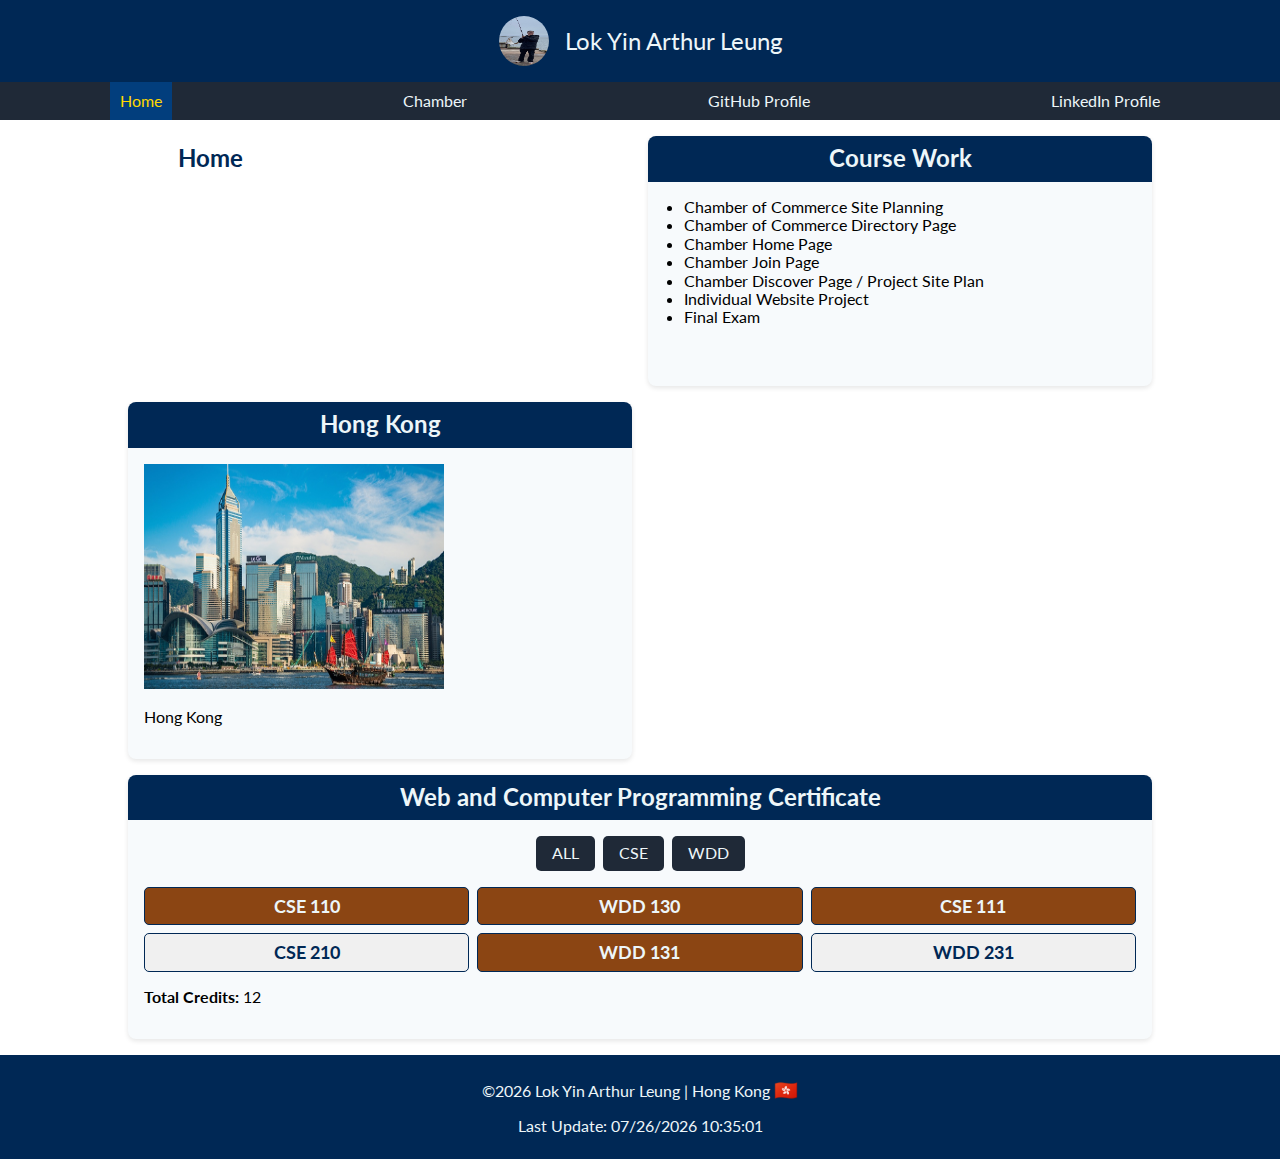
==== commit c81bac0f: "Updated" ====
--- a/index.html
+++ b/index.html
@@ -27,20 +27,20 @@
     <header>
         <div class="contenedor">
             <img class="avatar" src="images/profile.jpg" alt="Lok Yin Arthur Leung photo">
-            <h1>Lok Yin Arthur Leung</h1>
+            <div>Lok Yin Arthur Leung</div> <!-- Changed from <h1> to <div> -->
         </div>
         <button id="menu" title="Menu"></button>
     </header>
     <nav>
         <ul>
-            <li><a class="active" href="/index.html">Home</a></li>
+            <li><a class="active" href="./index.html">Home</a></li>
             <li><a href="chamber/index.html" target="_blank">Chamber</a></li>
             <li><a href="https://github.com/lalathehung" target="_blank">GitHub Profile</a></li>
             <li><a href="https://www.linkedin.com" target="_blank">LinkedIn Profile</a></li>
         </ul>
     </nav>
-    <h2 class="page-title">Home</h2>
     <main>
+        <h1>Home</h1> <!-- Added as first element in main, matches page title -->
         <section class="courseWork-box">
             <h2>Course Work</h2>
             <ul>
@@ -56,9 +56,9 @@
         <section class="country-box">
             <h2>Hong Kong</h2>
             <picture>
-                <source media="(min-width: 768px)" srcset="images/hongkong_small.jpg">
-                <source media="(min-width: 1024px)" srcset="images/hongkong_medium.jpg">
-                <img src="images/hongkong_small.jpg" alt="Hong Kong" width="300" height="225">
+                <source media="(min-width: 768px)" srcset="images/hongkong_medium.jpg">
+                <source media="(min-width: 1024px)" srcset="images/hongkong_large.jpg">
+                <img src="images/hongkong_small.jpg" alt="Hong Kong" width="300" height="225" loading="lazy">
             </picture>
             <p>Hong Kong</p>
         </section>
--- a/styles/small.css
+++ b/styles/small.css
@@ -37,13 +37,13 @@
 
 header .contenedor {
     display: flex;
-    flex-direction: row; /* Horizontal layout: avatar on left, name on right */
+    flex-direction: row;
     align-items: center;
     justify-content: center;
     gap: 1rem;
 }
 
-header h1 {
+header .contenedor div {
     margin: 0;
     font-size: var(--font-size-large);
 }
@@ -67,12 +67,12 @@
     color: var(--alice-blue);
     text-decoration: none;
     padding: 10px;
-    display: block; /* Ensure the entire link area is clickable */
+    display: block;
 }
 
 nav a:hover, nav a.active {
-    background-color: var(--yale-blue); /* Darker blue for active link */
-    color: #ffd700; /* Yellow for active link text */
+    background-color: var(--yale-blue);
+    color: #ffd700;
 }
 
 #menu {
@@ -93,9 +93,9 @@
     content: 'X';
 }
 
-.page-title {
+main h1 {
     text-align: left;
-    margin: 0.5rem 10%; /* Adjusted margin to match the example */
+    margin: 0.5rem 10%; /* Matches .page-title styling */
     font-size: var(--font-size-large);
     color: var(--oxford-blue);
 }
@@ -105,24 +105,24 @@
     display: flex;
     flex-direction: column;
     gap: 1rem;
-    width: 80%; /* Center the content */
-    max-width: 1200px; /* Match the example's max-width */
-    margin: 0 auto; /* Center horizontally */
+    width: 80%;
+    max-width: 1200px;
+    margin: 0 auto;
 }
 
 section {
-    background-color: var(--section-background); /* Light blue-gray background */
+    background-color: var(--section-background);
     padding: 1rem;
     border-radius: 8px;
     box-shadow: 0 2px 5px rgba(0,0,0,0.1);
 }
 
 section h2 {
-    background-color: var(--oxford-blue); /* Dark blue background for section titles */
-    color: var(--alice-blue); /* White text */
-    text-align: center !important; /* Center the section titles */
+    background-color: var(--oxford-blue);
+    color: var(--alice-blue);
+    text-align: center !important;
     padding: 0.5rem;
-    margin: -1rem -1rem 1rem -1rem; /* Extend background to edges of section */
+    margin: -1rem -1rem 1rem -1rem;
     border-top-left-radius: 8px;
     border-top-right-radius: 8px;
     border-bottom: 2px solid var(--oxford-blue);
@@ -141,12 +141,12 @@
 
 .boxButton {
     display: flex;
-    justify-content: center !important; /* Center the buttons */
-    align-items: center; /* Vertically center the buttons */
+    justify-content: center !important;
+    align-items: center;
     gap: 0.5rem;
     margin-bottom: 1rem;
-    width: 100%; /* Ensure the container spans the full width */
-    text-align: center; /* Fallback for centering */
+    width: 100%;
+    text-align: center;
 }
 
 .courseButton {
@@ -165,7 +165,7 @@
 
 .boxcertificate01 {
     display: grid;
-    grid-template-columns: 1fr; /* Default: single column */
+    grid-template-columns: 1fr;
     gap: 0.5rem;
 }
 
@@ -182,12 +182,12 @@
 }
 
 .courseComplete {
-    background-color: var(--brown); /* Brown for completed courses */
+    background-color: var(--brown);
     color: var(--alice-blue);
 }
 
 .courseNoComplete {
-    background-color: #f0f0f0; /* Light gray for incomplete courses */
+    background-color: #f0f0f0;
     color: var(--oxford-blue);
 }
 
@@ -216,20 +216,20 @@
     }
 
     main {
-        grid-template-columns: 1fr; /* Stack sections vertically on mobile */
-        width: 90%; /* Slightly wider on mobile */
+        grid-template-columns: 1fr;
+        width: 90%;
     }
 
     header .contenedor {
-        flex-direction: column; /* Stack avatar and name on mobile */
-    }
-
-    .page-title {
-        margin: 0.5rem 5%; /* Adjusted for mobile */
+        flex-direction: column;
+    }
+
+    main h1 {
+        margin: 0.5rem 5%; /* Matches .page-title mobile styling */
     }
 
     .boxcertificate01 {
-        grid-template-columns: 1fr; /* Single column on mobile */
+        grid-template-columns: 1fr;
     }
 }
 
@@ -244,22 +244,22 @@
 
     main {
         display: grid;
-        grid-template-columns: 1fr 1fr; /* Two equal columns for Course Work and Hong Kong */
+        grid-template-columns: 1fr 1fr;
         gap: 1rem;
     }
 
     .certificate-box {
-        grid-column: 1 / -1; /* Certificate section spans full width */
+        grid-column: 1 / -1;
     }
 
     section.certificate-box .boxcertificate01 {
-        display: grid !important; /* Ensure grid is applied */
-        grid-template-columns: repeat(3, 1fr) !important; /* Three columns for course list on desktop */
+        display: grid !important;
+        grid-template-columns: repeat(3, 1fr) !important;
         gap: 0.5rem;
     }
 
     section {
-        min-height: 250px; /* Ensure consistent height for Course Work and Hong Kong */
+        min-height: 250px;
         box-sizing: border-box;
     }
 }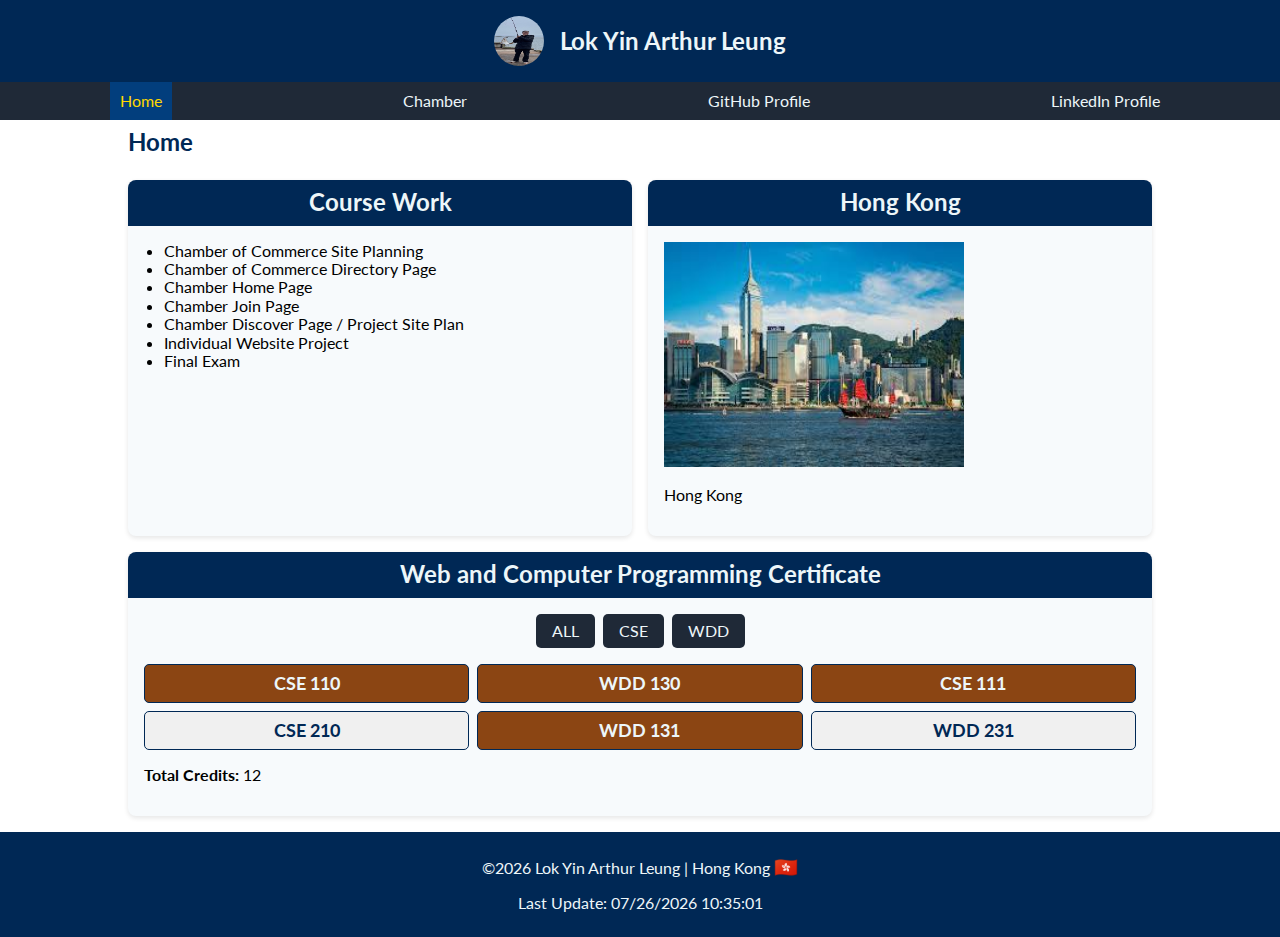
==== commit c3929c62: "Updated" ====
--- a/index.html
+++ b/index.html
@@ -27,20 +27,20 @@
     <header>
         <div class="contenedor">
             <img class="avatar" src="images/profile.jpg" alt="Lok Yin Arthur Leung photo">
-            <div>Lok Yin Arthur Leung</div> <!-- Changed from <h1> to <div> -->
+            <h1>Lok Yin Arthur Leung</h1>
         </div>
         <button id="menu" title="Menu"></button>
     </header>
     <nav>
         <ul>
-            <li><a class="active" href="./index.html">Home</a></li>
+            <li><a class="active" href="/index.html">Home</a></li>
             <li><a href="chamber/index.html" target="_blank">Chamber</a></li>
             <li><a href="https://github.com/lalathehung" target="_blank">GitHub Profile</a></li>
             <li><a href="https://www.linkedin.com" target="_blank">LinkedIn Profile</a></li>
         </ul>
     </nav>
+    <h2 class="page-title">Home</h2>
     <main>
-        <h1>Home</h1> <!-- Added as first element in main, matches page title -->
         <section class="courseWork-box">
             <h2>Course Work</h2>
             <ul>
@@ -56,9 +56,9 @@
         <section class="country-box">
             <h2>Hong Kong</h2>
             <picture>
-                <source media="(min-width: 768px)" srcset="images/hongkong_medium.jpg">
-                <source media="(min-width: 1024px)" srcset="images/hongkong_large.jpg">
-                <img src="images/hongkong_small.jpg" alt="Hong Kong" width="300" height="225" loading="lazy">
+                <source media="(min-width: 768px)" srcset="images/hongkong_small.jpg">
+                <source media="(min-width: 1024px)" srcset="images/hongkong_medium.jpg">
+                <img src="images/hongkong_small.jpg" alt="Hong Kong" width="300" height="225">
             </picture>
             <p>Hong Kong</p>
         </section>
--- a/styles/small.css
+++ b/styles/small.css
@@ -37,13 +37,13 @@
 
 header .contenedor {
     display: flex;
-    flex-direction: row;
+    flex-direction: row; /* Horizontal layout: avatar on left, name on right */
     align-items: center;
     justify-content: center;
     gap: 1rem;
 }
 
-header .contenedor div {
+header h1 {
     margin: 0;
     font-size: var(--font-size-large);
 }
@@ -67,12 +67,12 @@
     color: var(--alice-blue);
     text-decoration: none;
     padding: 10px;
-    display: block;
+    display: block; /* Ensure the entire link area is clickable */
 }
 
 nav a:hover, nav a.active {
-    background-color: var(--yale-blue);
-    color: #ffd700;
+    background-color: var(--yale-blue); /* Darker blue for active link */
+    color: #ffd700; /* Yellow for active link text */
 }
 
 #menu {
@@ -93,9 +93,9 @@
     content: 'X';
 }
 
-main h1 {
+.page-title {
     text-align: left;
-    margin: 0.5rem 10%; /* Matches .page-title styling */
+    margin: 0.5rem 10%; /* Adjusted margin to match the example */
     font-size: var(--font-size-large);
     color: var(--oxford-blue);
 }
@@ -105,24 +105,24 @@
     display: flex;
     flex-direction: column;
     gap: 1rem;
-    width: 80%;
-    max-width: 1200px;
-    margin: 0 auto;
+    width: 80%; /* Center the content */
+    max-width: 1200px; /* Match the example's max-width */
+    margin: 0 auto; /* Center horizontally */
 }
 
 section {
-    background-color: var(--section-background);
+    background-color: var(--section-background); /* Light blue-gray background */
     padding: 1rem;
     border-radius: 8px;
     box-shadow: 0 2px 5px rgba(0,0,0,0.1);
 }
 
 section h2 {
-    background-color: var(--oxford-blue);
-    color: var(--alice-blue);
-    text-align: center !important;
+    background-color: var(--oxford-blue); /* Dark blue background for section titles */
+    color: var(--alice-blue); /* White text */
+    text-align: center !important; /* Center the section titles */
     padding: 0.5rem;
-    margin: -1rem -1rem 1rem -1rem;
+    margin: -1rem -1rem 1rem -1rem; /* Extend background to edges of section */
     border-top-left-radius: 8px;
     border-top-right-radius: 8px;
     border-bottom: 2px solid var(--oxford-blue);
@@ -141,12 +141,12 @@
 
 .boxButton {
     display: flex;
-    justify-content: center !important;
-    align-items: center;
+    justify-content: center !important; /* Center the buttons */
+    align-items: center; /* Vertically center the buttons */
     gap: 0.5rem;
     margin-bottom: 1rem;
-    width: 100%;
-    text-align: center;
+    width: 100%; /* Ensure the container spans the full width */
+    text-align: center; /* Fallback for centering */
 }
 
 .courseButton {
@@ -165,7 +165,7 @@
 
 .boxcertificate01 {
     display: grid;
-    grid-template-columns: 1fr;
+    grid-template-columns: 1fr; /* Default: single column */
     gap: 0.5rem;
 }
 
@@ -182,12 +182,12 @@
 }
 
 .courseComplete {
-    background-color: var(--brown);
+    background-color: var(--brown); /* Brown for completed courses */
     color: var(--alice-blue);
 }
 
 .courseNoComplete {
-    background-color: #f0f0f0;
+    background-color: #f0f0f0; /* Light gray for incomplete courses */
     color: var(--oxford-blue);
 }
 
@@ -216,20 +216,20 @@
     }
 
     main {
-        grid-template-columns: 1fr;
-        width: 90%;
+        grid-template-columns: 1fr; /* Stack sections vertically on mobile */
+        width: 90%; /* Slightly wider on mobile */
     }
 
     header .contenedor {
-        flex-direction: column;
-    }
-
-    main h1 {
-        margin: 0.5rem 5%; /* Matches .page-title mobile styling */
+        flex-direction: column; /* Stack avatar and name on mobile */
+    }
+
+    .page-title {
+        margin: 0.5rem 5%; /* Adjusted for mobile */
     }
 
     .boxcertificate01 {
-        grid-template-columns: 1fr;
+        grid-template-columns: 1fr; /* Single column on mobile */
     }
 }
 
@@ -244,22 +244,22 @@
 
     main {
         display: grid;
-        grid-template-columns: 1fr 1fr;
+        grid-template-columns: 1fr 1fr; /* Two equal columns for Course Work and Hong Kong */
         gap: 1rem;
     }
 
     .certificate-box {
-        grid-column: 1 / -1;
+        grid-column: 1 / -1; /* Certificate section spans full width */
     }
 
     section.certificate-box .boxcertificate01 {
-        display: grid !important;
-        grid-template-columns: repeat(3, 1fr) !important;
+        display: grid !important; /* Ensure grid is applied */
+        grid-template-columns: repeat(3, 1fr) !important; /* Three columns for course list on desktop */
         gap: 0.5rem;
     }
 
     section {
-        min-height: 250px;
+        min-height: 250px; /* Ensure consistent height for Course Work and Hong Kong */
         box-sizing: border-box;
     }
 }